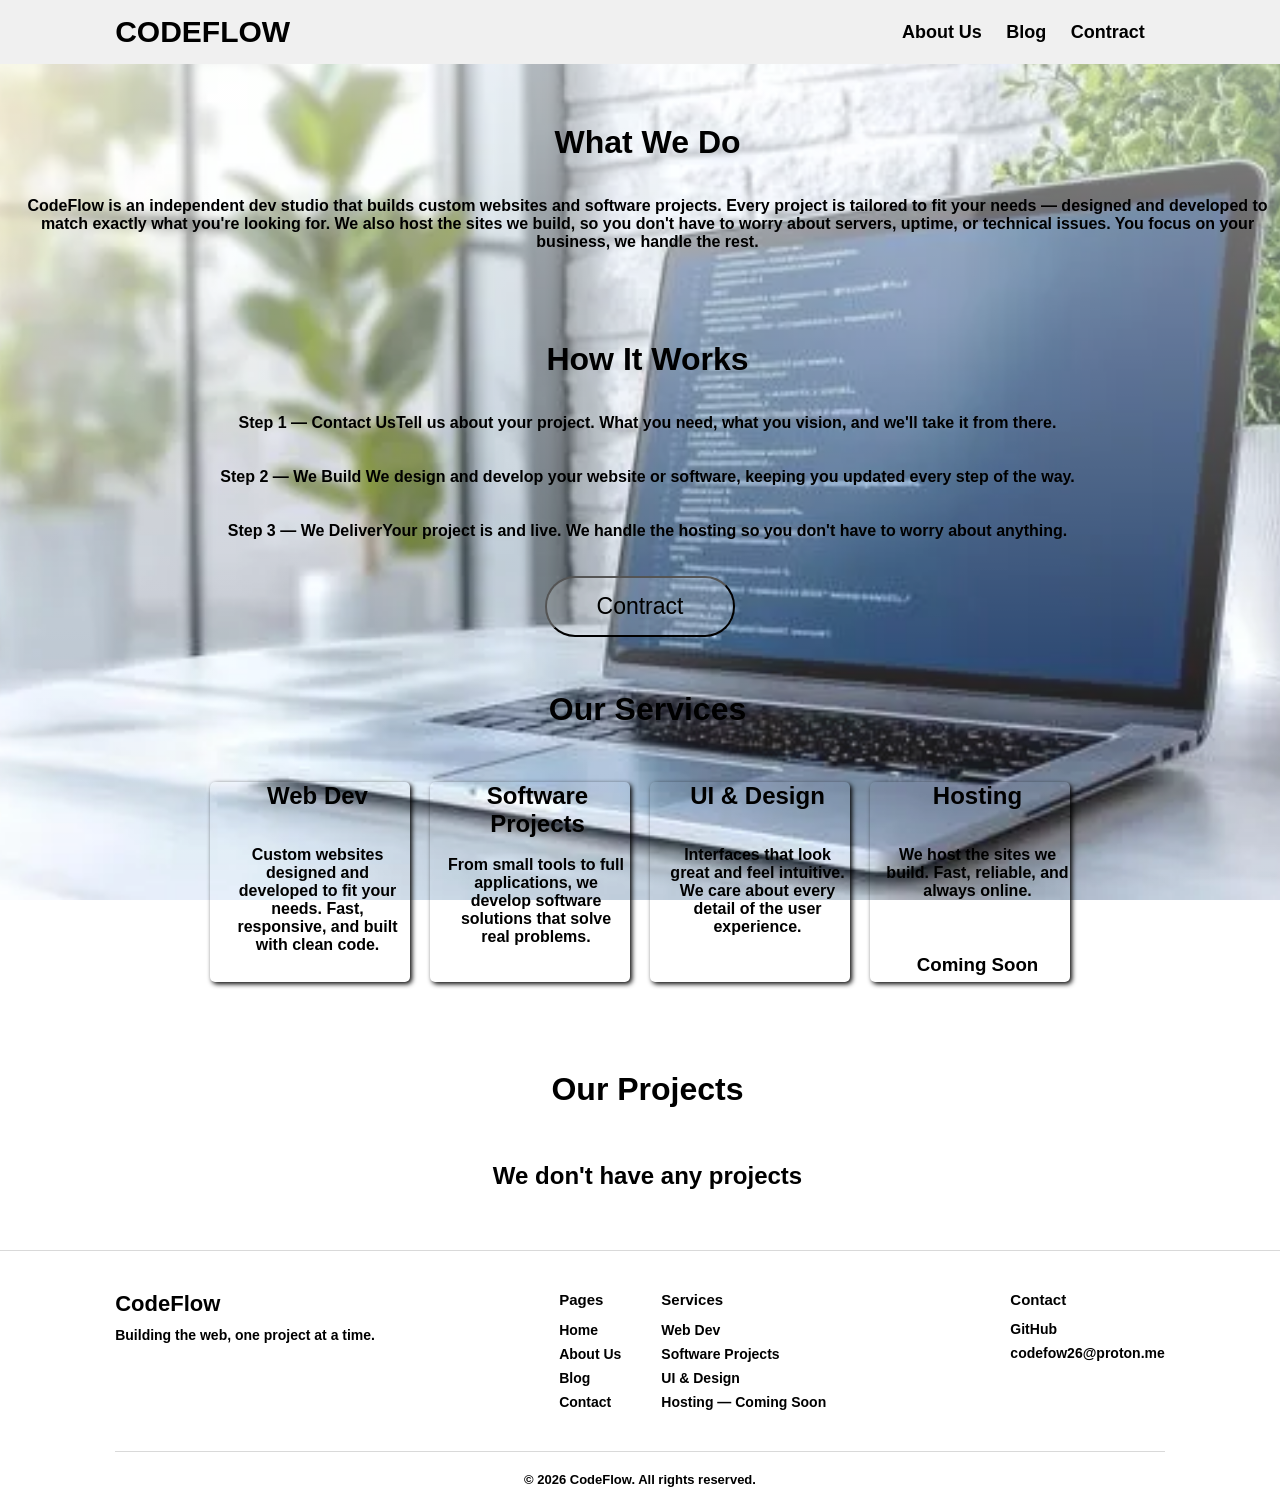
==== index.html @ ae8048a5 "Initial CodeFlow site commit Initial upload of CodeFlow dev studio website with homepage sections, g" ====
<!DOCTYPE html>
<html lang="en">
<head>
    <meta charset="UTF-8">
    <meta name="viewport" content="width=device-width, initial-scale=1.0">
    <title>CodeFlow</title>
    <link rel="stylesheet" href="global/global.css">
    <link rel="stylesheet" href="index.css">
</head>
<body>
    <header>
        <a href="index.html" class="logo">CodeFlow</a>

        <div class="hamburger" onclick="toggleMenu()">
            <span></span>
            <span></span>
            <span></span>
        </div>

        <ul class="nav-links">
            <li><a href="About/About.html">About Us</a></li>
            <li><a href="Blog/blog.html">Blog</a></li>
            <li><a href="Contact/Contract.html">Contract</a></li>
            <!-- <li><button type="button" class="btn-login">Log In</button></li> -->
            <!-- <li><button type="button" class="btn-signup">Sign Up</button></li> -->
        </ul>
    </header>

    <div class="overlay" onclick="toggleMenu()"></div>

    <br>

    <br>

    <br>

    <!-- περιεχομενο site -->

     <!-- what we do -->

   <h1 class="typing">What We Do</h1>

   <br>

   <br>

   <p class="fade-in">CodeFlow is an independent dev studio that builds custom websites and software projects.
     Every project is tailored to fit your needs — designed and developed to match exactly what 
     you're looking for.
    We also host the sites we build, so you don't have to worry about servers, uptime, or technical issues.
     You focus on your business, we handle the rest.</p>

     <br>

     <br>

     <br>

     <br>

     <br>
     <!-- how it works -->

     <h1 class="typing"> How It Works</h1>

     <br>

     <br>

     <!-- steps -->

     <p>Step 1 — Contact UsTell us about your project. What you
         need, what you vision, and we'll take it from there.</p>

         <br>

         <br>

         <p>Step 2 — We Build We design and develop your website
             or software, keeping you updated every step of the way.</p>

        <br>

        <br>

        <p>Step 3 — We DeliverYour project is  and live. We handle
         the hosting so you don't have to worry about anything.</p>

         <br>

         <br>

         <!-- button Contract -->

        <a href="Contact/Contract.html">
         <button id="indexButtonContract">Contract</button>
        </a> 
        
        <br>

        <br>

        <br>

        <h1>Our Services</h1>

        <br>

        <br>

        <br>

        <div class="services-container">

            <!-- πρωτο Div με τα service μας (WebDev) -->
        <div id="ServiceDiv1" class="ServicesDiv">
            <h2>Web Dev</h2>
            <br>
            <br>
            <p>
            Custom websites
             designed and developed
             to fit your needs. Fast, responsive,
              and built with clean code.
            </p>
        </div>

        <!-- Δευτερο Div με τα service μας (Software Projects) -->

        <div id="ServiceDiv2" class="ServicesDiv">
            <h2> Software Projects</h2>
            <br>
            <p style="margin-right: 3px;";>
                From small tools to full applications,
                 we develop software solutions that
                  solve real problems.
                </p>
        </div>

        <!-- Tριτο Div με τα Service μας -->

        <div id="ServiceDiv3" class="ServicesDiv">
            <h2>UI & Design</h2>
            <br>
            <br>
            <p>
            Interfaces that look great and feel intuitive.
            We care about every detail of the user experience.
            </p>
        </div>

        <!-- τεταρτο Div με τα Service μας (Hostnig) -->

        <div class="ServicesDiv">
        <h2>Hosting</h2>
        <br>
        <br>
        <p>
        We host the sites we build. Fast, reliable, 
        and always online.
        </p>
        <br>
        <br>
        <br>
        <h3>Coming Soon</h3>
        </div>

        </div>

        <br>

        <br>

        <br>

        <!-- Τα project μας -->

        <h1>Our Projects</h1>

        <br>

        <br>

        <br>

        <h2>We don't have any projects</h2>
        <!-- <div class="OurProjectsContainer"> 
        <div class="OurProjects">
        <h2>PaokStickers SKG</h2>
        <br>
        <p>We are creating a new Site that sells PAOK Stickers.</p>
        <br>
        <br>
        <h3>Coming Soon</h3>
        </div>
        </div>
        -->
        <!-- Footer -->

        <footer>
    <div class="footer-top">

        <!-- Αριστερά -->
        <div class="footer-brand">
            <p class="footer-logo">CodeFlow</p>
            <p class="footer-tagline">Building the web, one project at a time.</p>
        </div>

        <!-- Μέση -->
        <div class="footer-links">
            <div class="footer-col">
                <p class="footer-col-title"><b>Pages</b></p>
                <ul>
                    <li><a href="index.html">Home</a></li>
                    <li><a href="About/About.html">About Us</a></li>
                    <li><a href="Blog/blog.html">Blog</a></li>
                    <li><a href="Contact/Contract.html">Contact</a></li>
                </ul>
            </div>
            <div class="footer-col">
                <p class="footer-col-title"><b>Services</b></p>
                <ul>
                    <li><a href="#">Web Dev</a></li>
                    <li><a href="#">Software Projects</a></li>
                    <li><a href="#">UI & Design</a></li>
                    <li><a href="#" class="coming-soon">Hosting — Coming Soon</a></li>
                </ul>
            </div>
        </div>

        <!-- Δεξιά -->
        <div class="footer-contact">
            <p class="footer-col-title"><b>Contact</b></p>
            <a href="https://github.com/CodeFlowStudio26" target="_blank">GitHub</a>
            <a href="mailto:codefow26@proton.me">codefow26@proton.me</a>
        </div>

    </div>

    <!-- Κάτω γραμμή -->
    <div class="footer-bottom">
        <p>© 2026 CodeFlow. All rights reserved.</p>
    </div>
</footer>





    <script src="global/global.js"></script>
    <script src="index.js"></script>
</body>
</html>
---- global/global.css ----
* {
    margin: 0;
    padding: 0;
    box-sizing: border-box;
    text-decoration: none;
    list-style: none;
    font-family: arial;
}
body {
    padding-top: 70px;
}
header {
    background-color: #f0f0f0;
    padding: 15px 9%;
    display: flex;
    align-items: center;
    justify-content: space-between;
    position: fixed;
    width: 100%;
    top: 0;
    z-index: 1000;
}
.logo {
    font-size: 30px;
    text-transform: uppercase;
    color: #000000;
}
.overlay {
    display: none;
    position: fixed;
    top: 0;
    left: 0;
    width: 100%;
    height: 100%;
    backdrop-filter: blur(4px);
    z-index: 999;
}
.overlay.active {
    display: block;
}
li {
    display: inline-block;
}
li a {
    color: #000000;
    font-size: 18px;
    margin-right: 20px;
}
li a:hover {
    color: #6d5a5a;
}
.btn-login {
    background-color: transparent;
    color: #000000;
    border: 2px solid #000000;
    padding: 8px 16px;
    font-size: 16px;
    cursor: pointer;
    border-radius: 5px;
    margin-right: 10px;
}
.btn-signup {
    background-color: #000000;
    color: #ffffff;
    border: 2px solid #000000;
    padding: 8px 16px;
    font-size: 16px;
    cursor: pointer;
    border-radius: 5px;
}
.btn-login:hover {
    background-color: #000000;
    color: #ffffff;
}
.btn-signup:hover {
    background-color: #333333;
}
.hamburger {
    display: none;
    flex-direction: column;
    gap: 5px;
    cursor: pointer;
}
.hamburger span {
    width: 25px;
    height: 3px;
    background-color: #000000;
    border-radius: 3px;
}
@media (max-width: 859px) {
    .hamburger {
        display: flex;
    }
    .nav-links {
        display: none;
        flex-direction: column;
        position: absolute;
        top: 65px;
        left: 0;
        width: 100%;
        background-color: #f0f0f0;
        padding: 20px 9%;
        gap: 15px;
    }
    .nav-links.open {
        display: flex;
    }
    .nav-links li {
        display: block;
    }
}
.hero {
    padding: 60px 9%;
}
.hero-pre {
    font-size: 24px;
    margin-bottom: 20px;
}
.hero-list li {
    display: block;
    font-size: 18px;
    margin-bottom: 10px;
}
body{
    background-image: linear-gradient(rgba(255, 255, 255, 0.568), rgba(255, 255, 255, 0)), url('../images/laptop-with-code-on-screen-on-white-table-free-photo.webp');
    background-repeat: no-repeat;
    background-size: cover;
    background-position: center;
    background-attachment: fixed;
    color: #000000;
    font-weight: bold;
}
footer {
    margin-top: 60px;
    border-top: 1px solid rgba(0,0,0,0.15);
    padding: 40px 9% 0 9%;
    background-color: transparent;
}

.footer-top {
    display: flex;
    justify-content: space-between;
    gap: 40px;
    flex-wrap: wrap;
}

.footer-brand {
    display: flex;
    flex-direction: column;
    gap: 10px;
}

.footer-logo {
    font-size: 22px;
    font-weight: bold;
    text-align: left;
    margin-left: 0;
}

.footer-tagline {
    font-size: 14px;
    color: #000000;
    text-align: left;
    margin-left: 0;
}

.footer-links {
    display: flex;
    gap: 40px;
}

.footer-col {
    display: flex;
    flex-direction: column;
    gap: 8px;
}

.footer-col-title {
    font-weight: bold;
    font-size: 15px;
    margin-bottom: 5px;
    text-align: left;
    margin-left: 0;
}

.footer-col ul {
    display: flex;
    flex-direction: column;
    gap: 6px;
}

.footer-col ul li a {
    font-size: 14px;
    color: #000000;
    margin-right: 0;
}

.footer-col ul li a:hover {
    color: #000;
}

.coming-soon {
    color: #000000 !important;
    cursor: default;
    pointer-events: none;
}

.footer-contact {
    display: flex;
    flex-direction: column;
    gap: 8px;
}

.footer-contact a {
    font-size: 14px;
    color: #000000;
    display: block;
}

.footer-contact a:hover {
    color: #000;
}

.footer-bottom {
    margin-top: 40px;
    border-top: 1px solid rgba(0,0,0,0.15);
    padding: 20px 0;
    text-align: center;
}

.footer-bottom p {
    font-size: 13px;
    color: #000000;
    margin-left: 0;
}
---- index.css ----
/* για να γινουν ολα strong */
h1,h2,h3,h4,h5,h6,p,pre{
    margin-left: 15px;
    text-align: center;
}

/* index contract button */
#indexButtonContract{
    background-color: #f0f0f02f;
    padding: 15px 50px;
    font-size: 23px;
    border-radius: 30px;
    display: block;
    margin-left: auto;
    margin-right: auto;
}

/* services container */

.services-container {
    display: flex;
    flex-direction: row;
    justify-content: center;
    gap: 20px;
    flex-wrap: wrap;
    padding: 0 9%;
}

.ServicesDiv {
    border-radius: 5px;
    height: 200px;
    width: 200px;
    max-width: 100%;
    box-shadow: 2px 2px 5px;
    margin-bottom: 35px;
    flex-shrink: 1;
    transition: transform 0.3s ease, box-shadow 0.3s ease;
    cursor: pointer;
}

.ServicesDiv:hover {
    transform: translateY(-8px) scale(1.03);
    box-shadow: 2px 16px 30px rgba(0,0,0,0.25);
}

#HServiceDiv1{
text-align: center;
}

/* Our Projects */

.OurProjectsContainer{
    display: flex;
    flex-direction: row;
    justify-content: center;
    gap: 20px;
    flex-wrap: wrap;
    padding: 0 9%;
}

.OurProjects{
   border-radius: 5px;
    height: 200px;
    width: 200px;
    max-width: 100%;
    box-shadow: 2px 2px 5px;
    margin-bottom: 35px;
    flex-shrink: 1;
    transition: transform 0.3s ease, box-shadow 0.3s ease;
    cursor: pointer;  
}

.OurProjects:hover {
    transform: translateY(-8px) scale(1.03);
    box-shadow: 2px 16px 30px rgba(0,0,0,0.25);
}
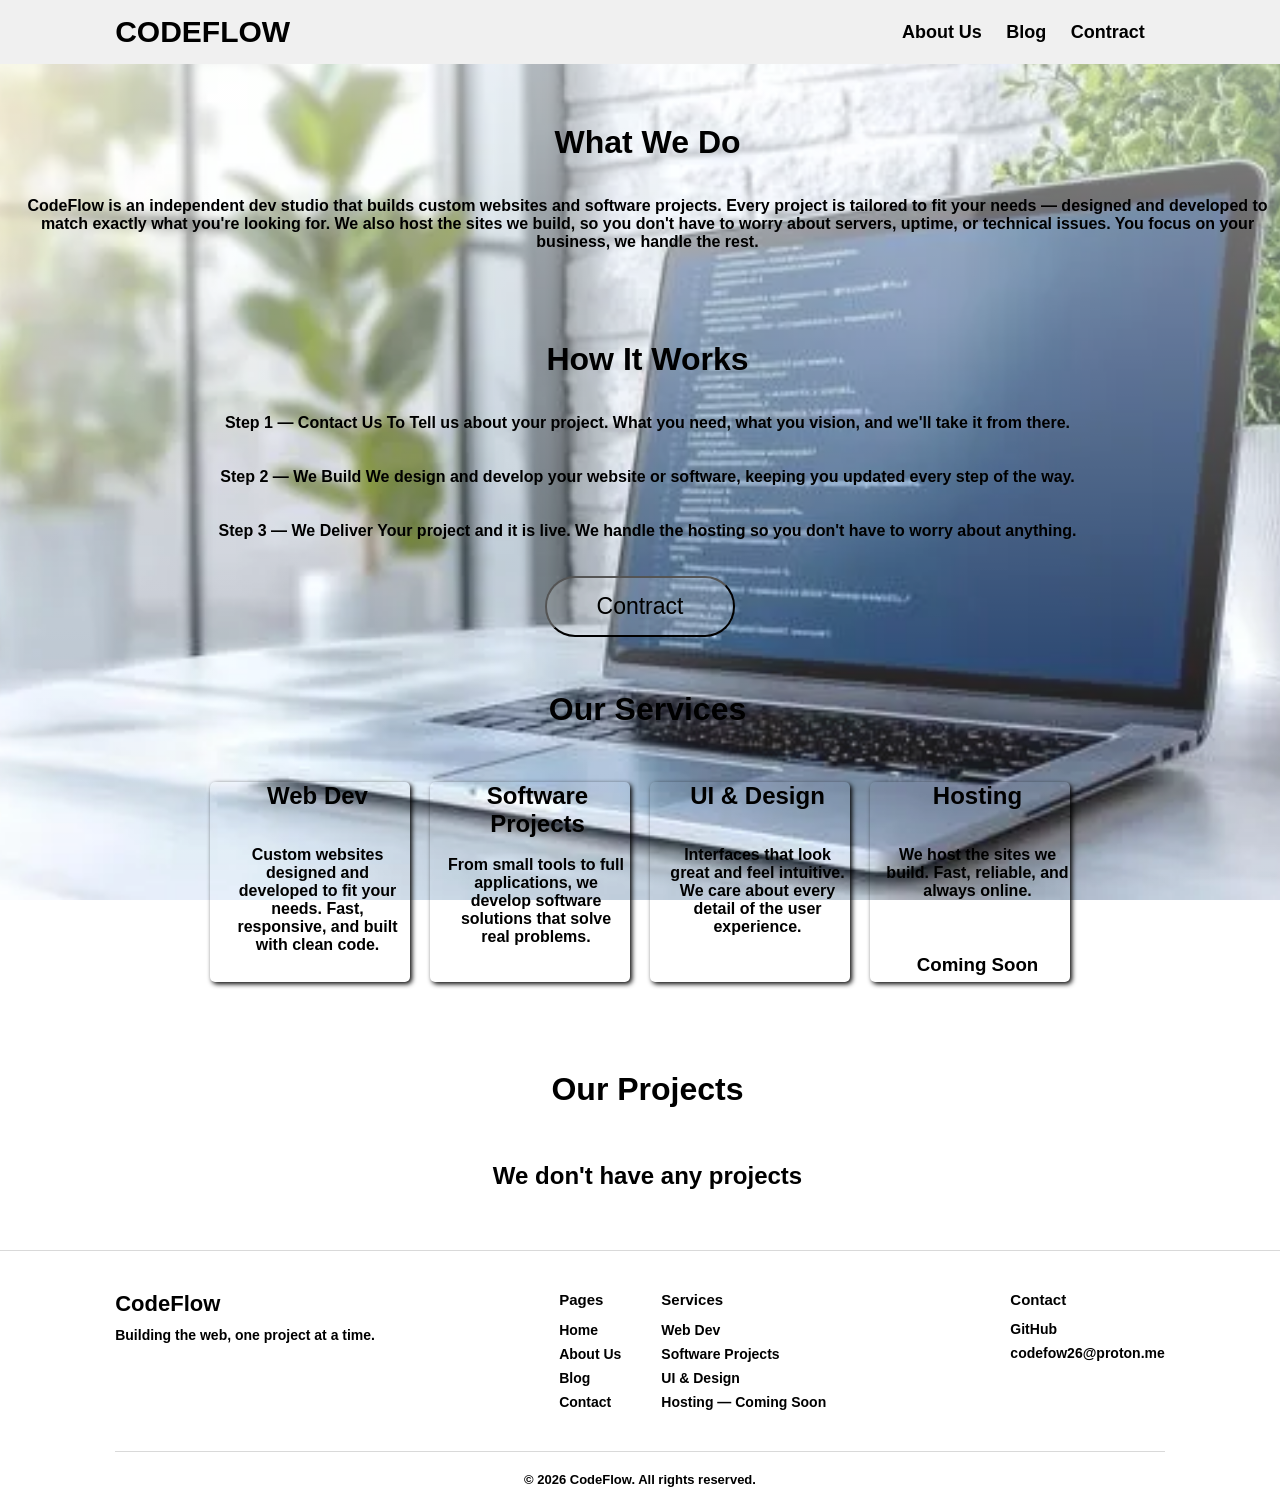
==== commit 4cecc78a: "Update index.html Signed-off-by: CodeFlow <codeflow26@proton.me>" ====
--- a/index.html
+++ b/index.html
@@ -6,6 +6,18 @@
     <title>CodeFlow</title>
     <link rel="stylesheet" href="global/global.css">
     <link rel="stylesheet" href="index.css">
+    <!-- Βασικά SEO Meta Tags -->
+<title>CodeFlow | Web Development Studio - Κατασκευή Ιστοσελίδων</title>
+<meta name="description" content="Το CodeFlow είναι studio web development που δημιουργεί σύγχρονες, γρήγορες και responsive ιστοσελίδες. Custom web development services για επιχειρήσεις και ιδιώτες.">
+<meta name="keywords" content="codeflow, web development, κατασκευή ιστοσελίδων, δημιουργία website, freelance developer, custom websites, web design, HTML CSS JavaScript">
+<meta name="author" content="CodeFlow">
+<meta name="robots" content="index, follow">
+<meta name="language" content="Greek">
+<meta name="revisit-after" content="7 days">
+<link rel="canonical" href="https://το-username-σου.github.io/">
+<!-- Mobile / Viewport -->
+<meta name="viewport" content="width=device-width, initial-scale=1.0">
+<meta name="theme-color" content="#0d0d0d">
 </head>
 <body>
     <header>
@@ -69,7 +81,7 @@
 
      <!-- steps -->
 
-     <p>Step 1 — Contact UsTell us about your project. What you
+     <p>Step 1 — Contact Us To Tell us about your project. What you
          need, what you vision, and we'll take it from there.</p>
 
          <br>
@@ -83,7 +95,7 @@
 
         <br>
 
-        <p>Step 3 — We DeliverYour project is  and live. We handle
+        <p>Step 3 — We Deliver Your project and it is live. We handle
          the hosting so you don't have to worry about anything.</p>
 
          <br>
